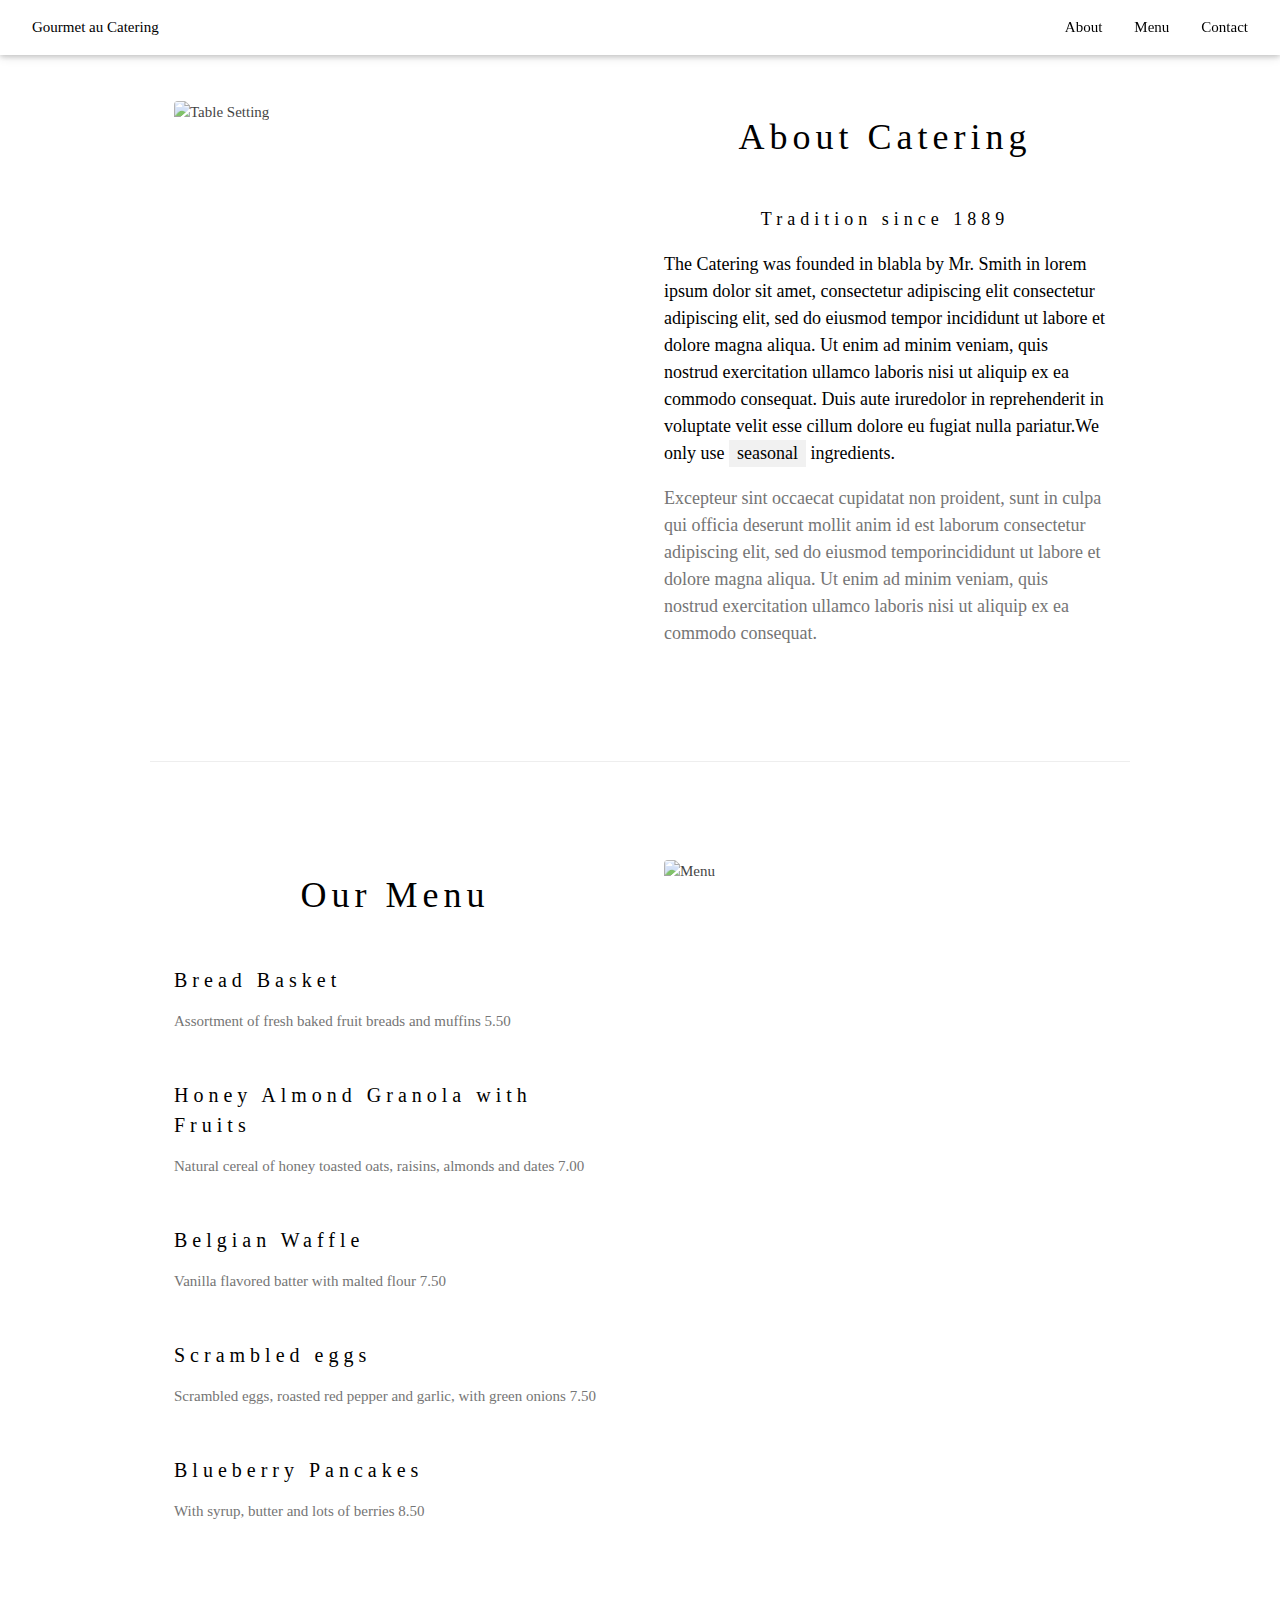
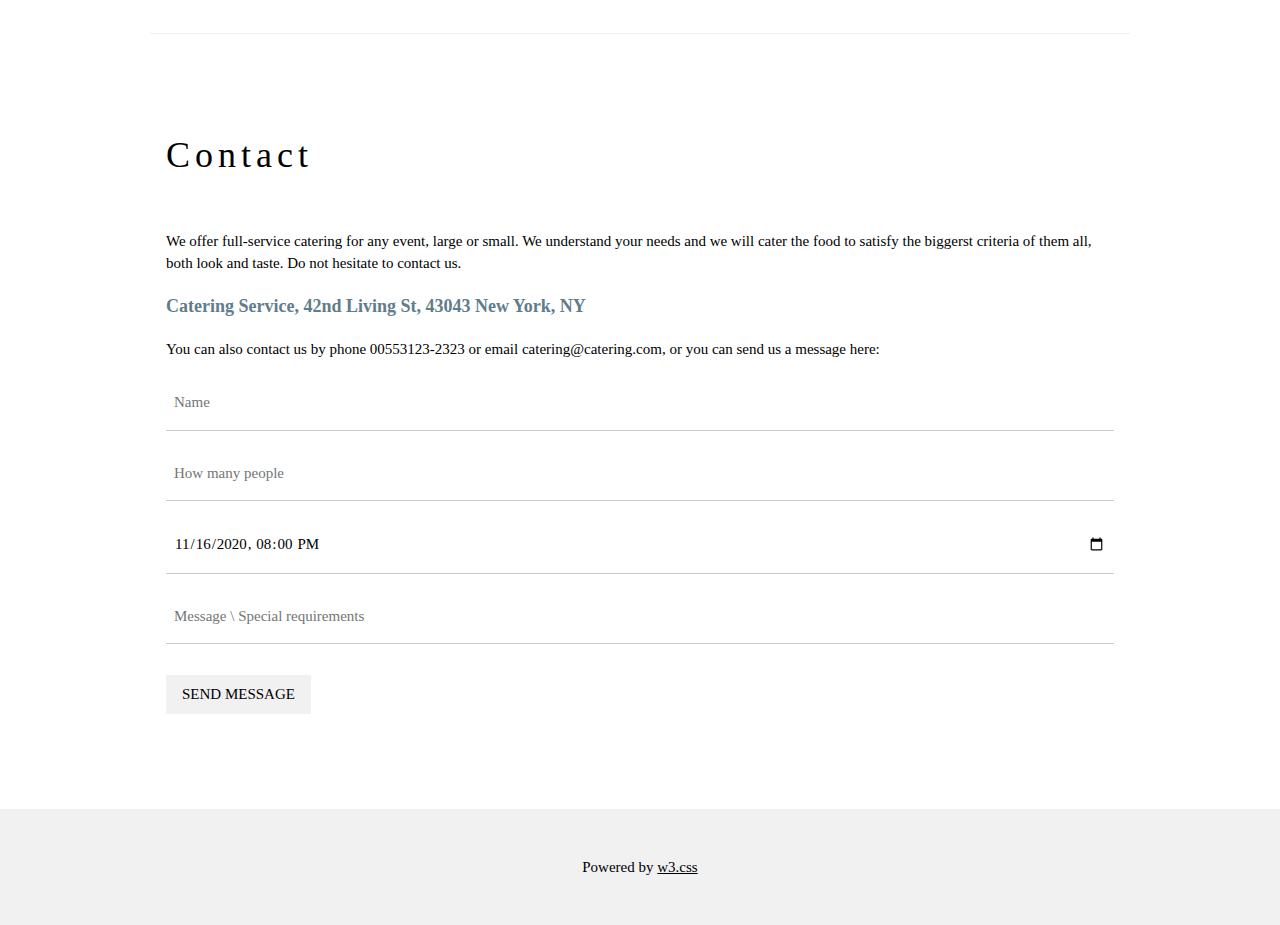
==== Site2/index.html @ 24eac27f "Séparer le style du fichier HTML et le poser dans le fichier style.css" ====
<!DOCTYPE html>
<html>
    <head>
        <title>W3.CSS Template</title>
        <meta charset="UTF-8">
        <meta name="viewport" content="width=device-width, initial-scale=1">
        <link rel="stylesheet" href="https://www.w3schools.com/w3css/4/w3.css">
        <link rel="stylesheet" href="style.css">
    </head>

    <body>
        <!-- Navbar (sit on top) -->
        <div class="w3-top">
            <div class="w3-bar w3-white w3-padding w3-card">
                <a href="#home" class="w3-bar-item w3-button">Gourmet au Catering</a>
                <!-- Right-sided navbar links. Hide them on small screens -->
                <div class="w3-right w3-hide-small">
                    <a href="#about" class="w3-bar-item w3-button">About</a>
                    <a href="#menu" class="w3-bar-item w3-button">Menu</a>
                    <a href="#contact" class="w3-bar-item w3-button">Contact</a>
                </div>
            </div>
        </div>

        <!-- Header -->
        <header class="w3-display-container w3-content w3-wide" id="home">
            <img class="w3-image" src="/w3images/hamburger.jpg" alt="Hamburger Catering" width="1600" height="800">
            <div class="w3-display-bottomleft w3-padding-large w3-opacity">
                <h1 class="w3-xxlarge">Le Catering</h1>
            </div>
        </header>

        <!-- Page content -->
        <div class="w3-content">

            <!-- About Section -->
            <div class="w3-row w3-padding-64" id="about">
                <div class="w3-col m6 w3-padding-large w3-hide-small">
                    <img src="/w3images/tablesetting2.jpg" class="w3-round w3-image w3-opacity-min" alt="Table Setting" width="600" height="750">
                </div>

                <div class="w3-col m6 w3-padding-large">
                    <h1 class="w3-center">About Catering</h1><br>
                    <h5 class="w3-center">Tradition since 1889</h5>
                    <p class="w3-large">The Catering was founded in blabla by Mr. Smith in lorem ipsum dolor sit amet, consectetur adipiscing elit consectetur adipiscing elit, sed do eiusmod tempor incididunt ut labore et dolore magna aliqua. Ut enim ad minim veniam, quis nostrud exercitation ullamco laboris nisi ut aliquip ex ea commodo consequat. Duis aute iruredolor in reprehenderit in voluptate velit esse cillum dolore eu fugiat nulla pariatur.We only use <span class="w3-tag w3-light-grey">seasonal</span> ingredients.</p>
                    <p class="w3-large w3-text-grey w3-hide-medium">Excepteur sint occaecat cupidatat non proident, sunt in culpa qui officia deserunt mollit anim id est laborum consectetur adipiscing elit, sed do eiusmod temporincididunt ut labore et dolore magna aliqua. Ut enim ad minim veniam, quis nostrud exercitation ullamco laboris nisi ut aliquip ex ea commodo consequat.</p>
                </div>
            </div>
        
            <hr>
        
            <!-- Menu Section -->
            <div class="w3-row w3-padding-64" id="menu">
                <div class="w3-col l6 w3-padding-large">
                    <h1 class="w3-center">Our Menu</h1><br>
                    <h4>Bread Basket</h4>
                    <p class="w3-text-grey">Assortment of fresh baked fruit breads and muffins 5.50</p><br>
                    
                    <h4>Honey Almond Granola with Fruits</h4>
                    <p class="w3-text-grey">Natural cereal of honey toasted oats, raisins, almonds and dates 7.00</p><br>
                    
                    <h4>Belgian Waffle</h4>
                    <p class="w3-text-grey">Vanilla flavored batter with malted flour 7.50</p><br>
                    
                    <h4>Scrambled eggs</h4>
                    <p class="w3-text-grey">Scrambled eggs, roasted red pepper and garlic, with green onions 7.50</p><br>
                    
                    <h4>Blueberry Pancakes</h4>
                    <p class="w3-text-grey">With syrup, butter and lots of berries 8.50</p>    
                </div>
                    
                <div class="w3-col l6 w3-padding-large">
                    <img src="/w3images/tablesetting.jpg" class="w3-round w3-image w3-opacity-min" alt="Menu">
                </div>
            </div>

            <hr>

            <!-- Contact Section -->
            <div class="w3-container w3-padding-64" id="contact">
                <h1>Contact</h1><br>
                <p>We offer full-service catering for any event, large or small. We understand your needs and we will cater the food to satisfy the biggerst criteria of them all, both look and taste. Do not hesitate to contact us.</p>
                <p class="w3-text-blue-grey w3-large"><b>Catering Service, 42nd Living St, 43043 New York, NY</b></p>
                <p>You can also contact us by phone 00553123-2323 or email catering@catering.com, or you can send us a message here:</p>
                <form action="/action_page.php" target="_blank">
                    <p><input class="w3-input w3-padding-16" type="text" placeholder="Name" required name="Name"></p>
                    <p><input class="w3-input w3-padding-16" type="number" placeholder="How many people" required name="People"></p>
                    <p><input class="w3-input w3-padding-16" type="datetime-local" placeholder="Date and time" required name="date" value="2020-11-16T20:00"></p>
                    <p><input class="w3-input w3-padding-16" type="text" placeholder="Message \ Special requirements" required name="Message"></p>
                    <p><button class="w3-button w3-light-grey w3-section" type="submit">SEND MESSAGE</button></p>
                </form>
            </div>
    
        <!-- End page content -->
        </div>

        <!-- Footer -->
        <footer class="w3-center w3-light-grey w3-padding-32">
            <p>Powered by <a href="https://www.w3schools.com/w3css/default.asp" title="W3.CSS" target="_blank" class="w3-hover-text-green">w3.css</a></p>
        </footer>

    </body>
</html>
---- Site2/style.css ----
body {font-family: "Times New Roman", Georgia, Serif;}
h1, h2, h3, h4, h5, h6 {
    font-family: "Playfair Display";
    letter-spacing: 5px;
}
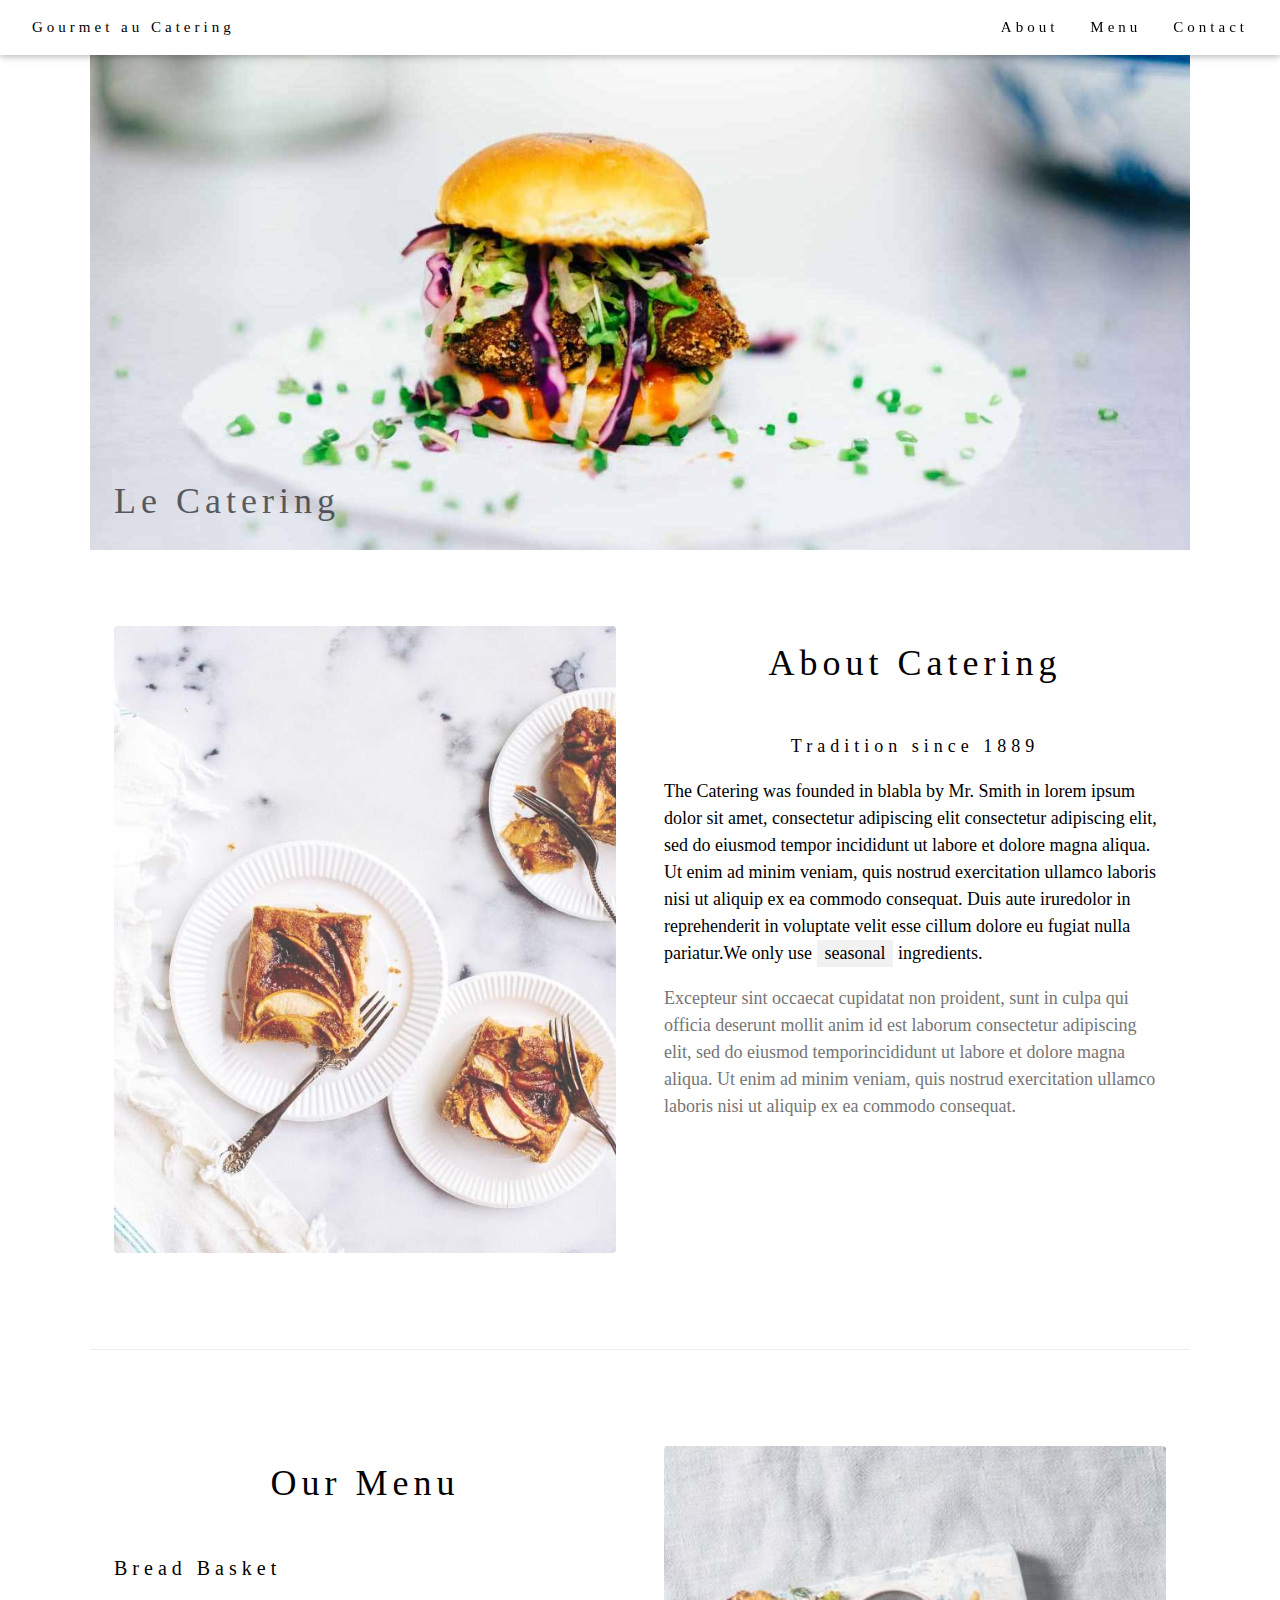
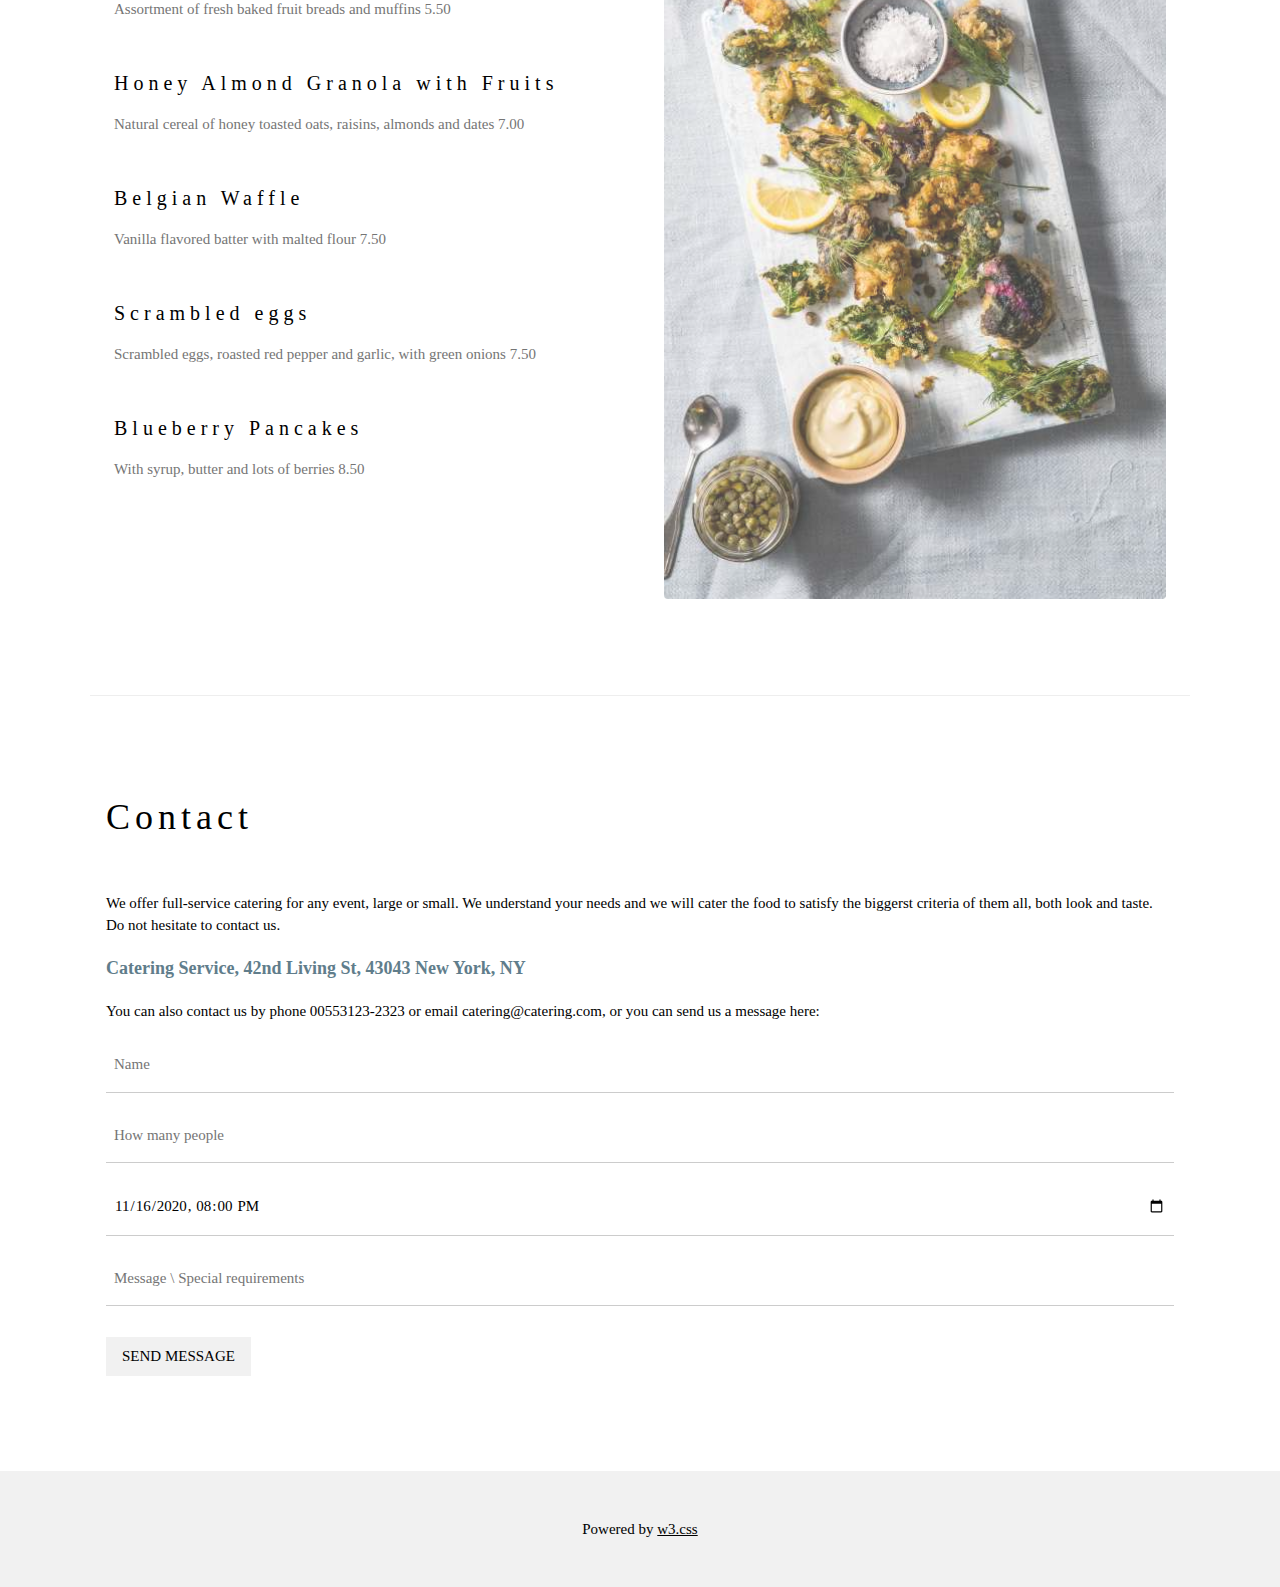
==== commit da7c2e0e: "Ajouter les images et résoudre le conflict entre style du site 1 et 2" ====
--- a/Site2/index.html
+++ b/Site2/index.html
@@ -24,7 +24,7 @@
 
         <!-- Header -->
         <header class="w3-display-container w3-content w3-wide" id="home">
-            <img class="w3-image" src="/w3images/hamburger.jpg" alt="Hamburger Catering" width="1600" height="800">
+            <img class="w3-image" src="w3images/hamburger.jpg" alt="Hamburger Catering" width="1600" height="800">
             <div class="w3-display-bottomleft w3-padding-large w3-opacity">
                 <h1 class="w3-xxlarge">Le Catering</h1>
             </div>
@@ -36,7 +36,7 @@
             <!-- About Section -->
             <div class="w3-row w3-padding-64" id="about">
                 <div class="w3-col m6 w3-padding-large w3-hide-small">
-                    <img src="/w3images/tablesetting2.jpg" class="w3-round w3-image w3-opacity-min" alt="Table Setting" width="600" height="750">
+                    <img src="w3images/tablesetting2.jpg" class="w3-round w3-image w3-opacity-min" alt="Table Setting" width="600" height="750">
                 </div>
 
                 <div class="w3-col m6 w3-padding-large">
@@ -70,7 +70,7 @@
                 </div>
                     
                 <div class="w3-col l6 w3-padding-large">
-                    <img src="/w3images/tablesetting.jpg" class="w3-round w3-image w3-opacity-min" alt="Menu">
+                    <img src="w3images/tablesetting.jpg" class="w3-round w3-image w3-opacity-min" alt="Menu">
                 </div>
             </div>
 
--- a/Site2/style.css
+++ b/Site2/style.css
@@ -1,7 +1,30 @@
-body {font-family: "Times New Roman", Georgia, Serif;}
+body {
+    font-family: "Times New Roman", Georgia, Serif;
+}
+
 h1, h2, h3, h4, h5, h6 {
     font-family: "Playfair Display";
     letter-spacing: 5px;
 }
 
+.w3-border-grey {
+    margin:auto;
+    width:40%;
+}
 
+.w3-bar {
+    letter-spacing: 4px;
+}
+
+.w3-display-container {
+    max-width: 1600px;
+    min-width: 500px
+}
+
+.w3-content {
+    max-width: 1100px
+}
+
+.w3-image {
+    width: 100%
+}
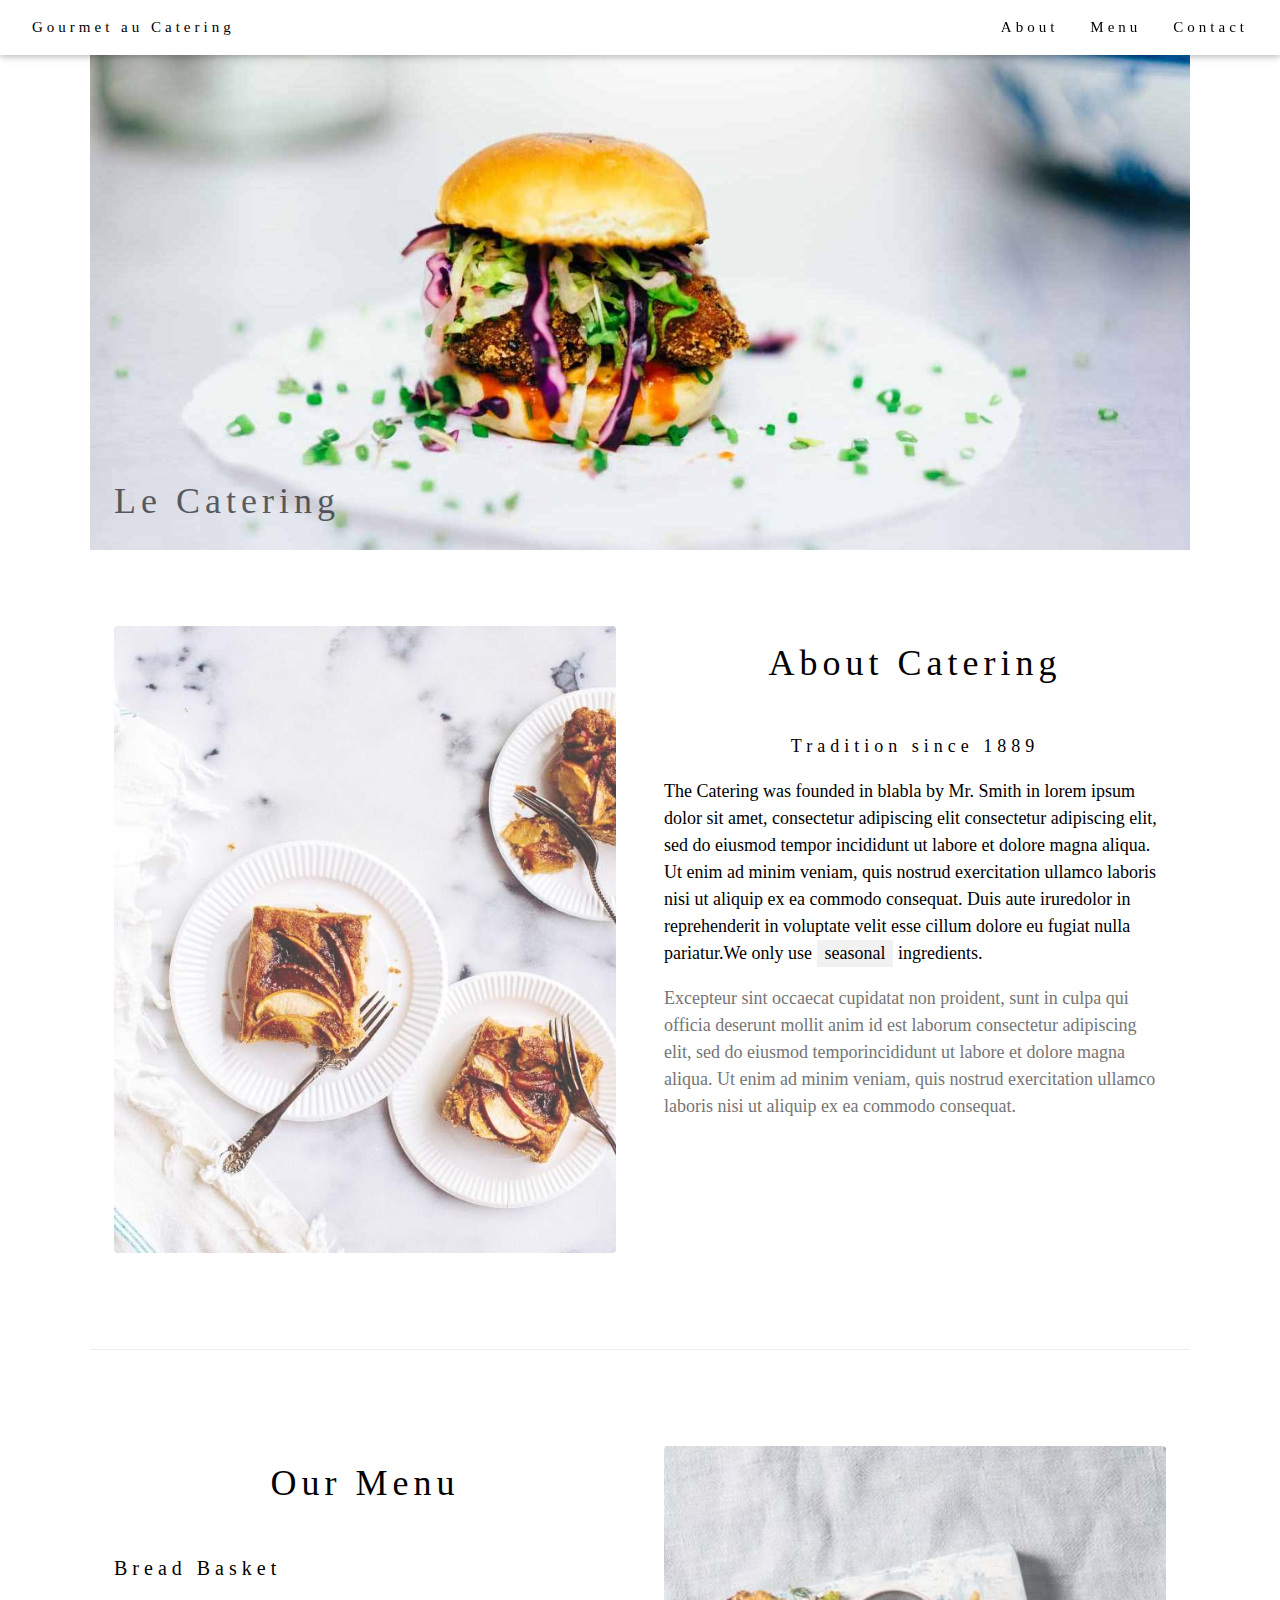
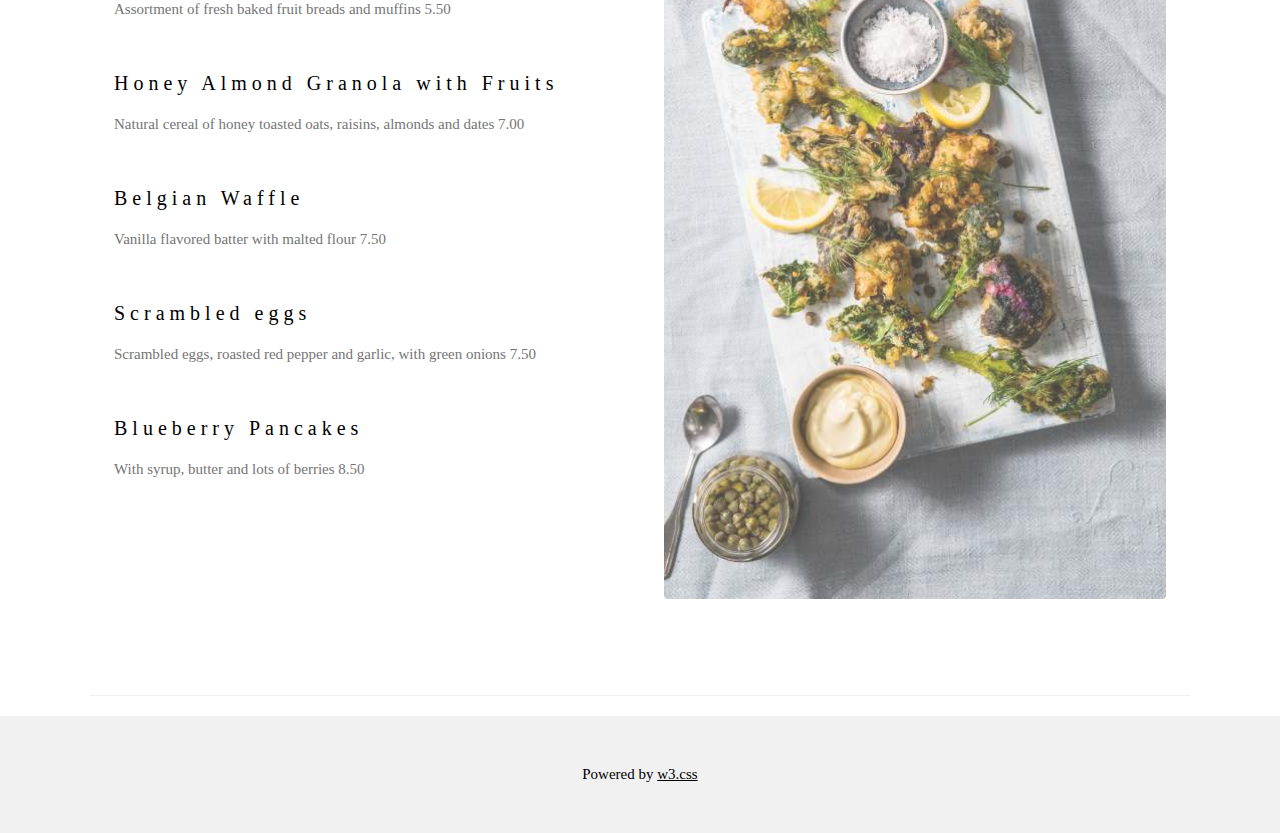
==== commit a49c0cf8: "Séparer la section du contact dans un fichier contact.html" ====
--- a/Site2/index.html
+++ b/Site2/index.html
@@ -17,7 +17,7 @@
                 <div class="w3-right w3-hide-small">
                     <a href="#about" class="w3-bar-item w3-button">About</a>
                     <a href="#menu" class="w3-bar-item w3-button">Menu</a>
-                    <a href="#contact" class="w3-bar-item w3-button">Contact</a>
+                    <a href="contact.html" class="w3-bar-item w3-button">Contact</a>
                 </div>
             </div>
         </div>
@@ -76,20 +76,7 @@
 
             <hr>
 
-            <!-- Contact Section -->
-            <div class="w3-container w3-padding-64" id="contact">
-                <h1>Contact</h1><br>
-                <p>We offer full-service catering for any event, large or small. We understand your needs and we will cater the food to satisfy the biggerst criteria of them all, both look and taste. Do not hesitate to contact us.</p>
-                <p class="w3-text-blue-grey w3-large"><b>Catering Service, 42nd Living St, 43043 New York, NY</b></p>
-                <p>You can also contact us by phone 00553123-2323 or email catering@catering.com, or you can send us a message here:</p>
-                <form action="/action_page.php" target="_blank">
-                    <p><input class="w3-input w3-padding-16" type="text" placeholder="Name" required name="Name"></p>
-                    <p><input class="w3-input w3-padding-16" type="number" placeholder="How many people" required name="People"></p>
-                    <p><input class="w3-input w3-padding-16" type="datetime-local" placeholder="Date and time" required name="date" value="2020-11-16T20:00"></p>
-                    <p><input class="w3-input w3-padding-16" type="text" placeholder="Message \ Special requirements" required name="Message"></p>
-                    <p><button class="w3-button w3-light-grey w3-section" type="submit">SEND MESSAGE</button></p>
-                </form>
-            </div>
+            
     
         <!-- End page content -->
         </div>
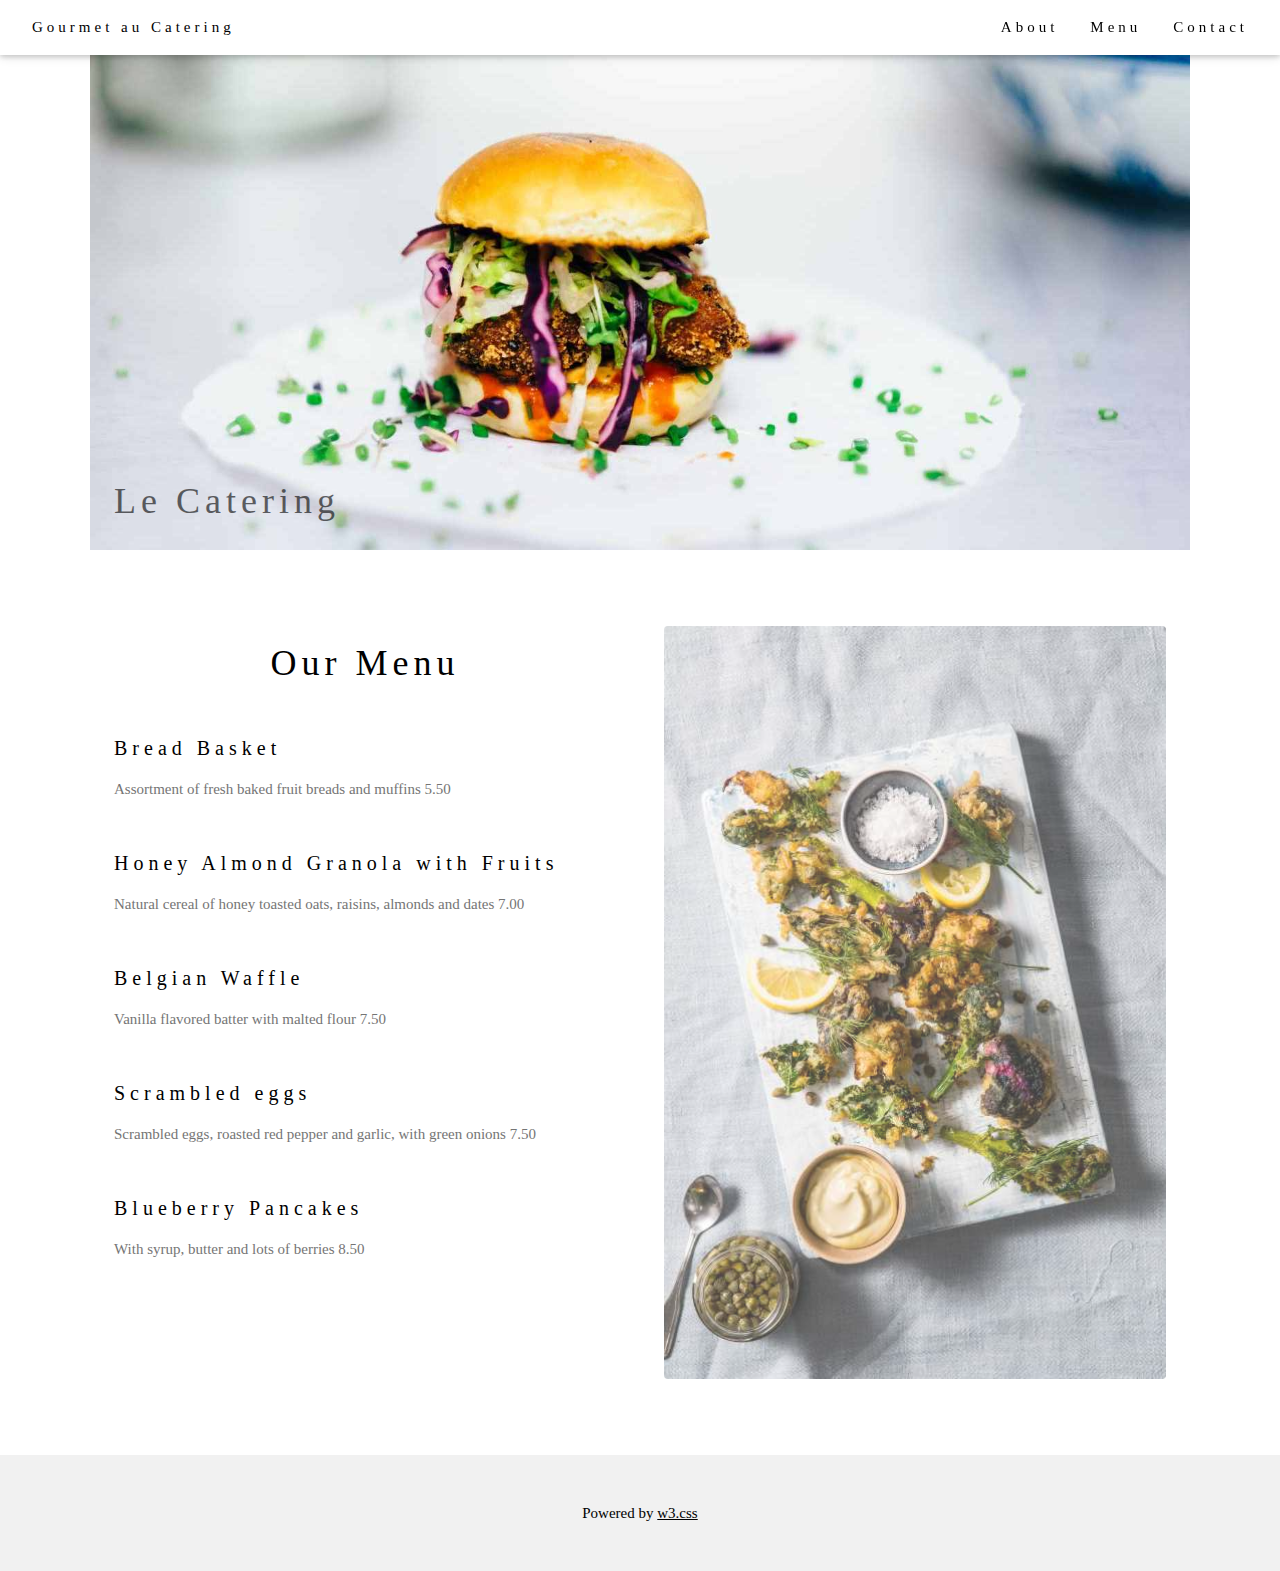
==== commit 7af11c0b: "Séparer la Partie about dans un fichier about.html et ajouter la partie footer à contact.html" ====
--- a/Site2/index.html
+++ b/Site2/index.html
@@ -15,7 +15,7 @@
                 <a href="#home" class="w3-bar-item w3-button">Gourmet au Catering</a>
                 <!-- Right-sided navbar links. Hide them on small screens -->
                 <div class="w3-right w3-hide-small">
-                    <a href="#about" class="w3-bar-item w3-button">About</a>
+                    <a href="about.html" class="w3-bar-item w3-button">About</a>
                     <a href="#menu" class="w3-bar-item w3-button">Menu</a>
                     <a href="contact.html" class="w3-bar-item w3-button">Contact</a>
                 </div>
@@ -33,22 +33,6 @@
         <!-- Page content -->
         <div class="w3-content">
 
-            <!-- About Section -->
-            <div class="w3-row w3-padding-64" id="about">
-                <div class="w3-col m6 w3-padding-large w3-hide-small">
-                    <img src="w3images/tablesetting2.jpg" class="w3-round w3-image w3-opacity-min" alt="Table Setting" width="600" height="750">
-                </div>
-
-                <div class="w3-col m6 w3-padding-large">
-                    <h1 class="w3-center">About Catering</h1><br>
-                    <h5 class="w3-center">Tradition since 1889</h5>
-                    <p class="w3-large">The Catering was founded in blabla by Mr. Smith in lorem ipsum dolor sit amet, consectetur adipiscing elit consectetur adipiscing elit, sed do eiusmod tempor incididunt ut labore et dolore magna aliqua. Ut enim ad minim veniam, quis nostrud exercitation ullamco laboris nisi ut aliquip ex ea commodo consequat. Duis aute iruredolor in reprehenderit in voluptate velit esse cillum dolore eu fugiat nulla pariatur.We only use <span class="w3-tag w3-light-grey">seasonal</span> ingredients.</p>
-                    <p class="w3-large w3-text-grey w3-hide-medium">Excepteur sint occaecat cupidatat non proident, sunt in culpa qui officia deserunt mollit anim id est laborum consectetur adipiscing elit, sed do eiusmod temporincididunt ut labore et dolore magna aliqua. Ut enim ad minim veniam, quis nostrud exercitation ullamco laboris nisi ut aliquip ex ea commodo consequat.</p>
-                </div>
-            </div>
-        
-            <hr>
-        
             <!-- Menu Section -->
             <div class="w3-row w3-padding-64" id="menu">
                 <div class="w3-col l6 w3-padding-large">
@@ -74,10 +58,6 @@
                 </div>
             </div>
 
-            <hr>
-
-            
-    
         <!-- End page content -->
         </div>
 
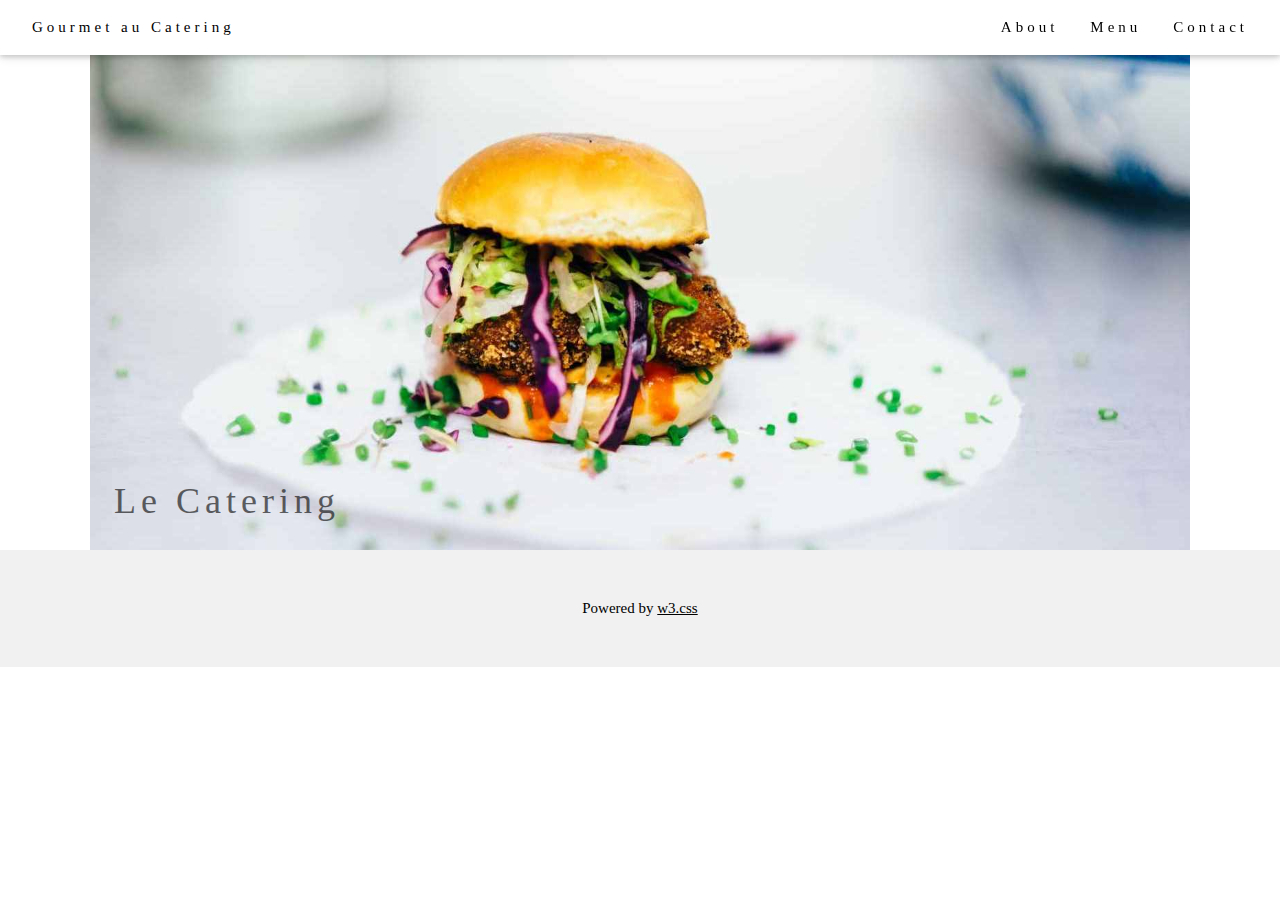
==== commit 007d56de: "Séparer la partie menu dans un fichier menu.html et modifier les liens dans navbar" ====
--- a/Site2/index.html
+++ b/Site2/index.html
@@ -16,7 +16,7 @@
                 <!-- Right-sided navbar links. Hide them on small screens -->
                 <div class="w3-right w3-hide-small">
                     <a href="about.html" class="w3-bar-item w3-button">About</a>
-                    <a href="#menu" class="w3-bar-item w3-button">Menu</a>
+                    <a href="menu.html" class="w3-bar-item w3-button">Menu</a>
                     <a href="contact.html" class="w3-bar-item w3-button">Contact</a>
                 </div>
             </div>
@@ -30,37 +30,6 @@
             </div>
         </header>
 
-        <!-- Page content -->
-        <div class="w3-content">
-
-            <!-- Menu Section -->
-            <div class="w3-row w3-padding-64" id="menu">
-                <div class="w3-col l6 w3-padding-large">
-                    <h1 class="w3-center">Our Menu</h1><br>
-                    <h4>Bread Basket</h4>
-                    <p class="w3-text-grey">Assortment of fresh baked fruit breads and muffins 5.50</p><br>
-                    
-                    <h4>Honey Almond Granola with Fruits</h4>
-                    <p class="w3-text-grey">Natural cereal of honey toasted oats, raisins, almonds and dates 7.00</p><br>
-                    
-                    <h4>Belgian Waffle</h4>
-                    <p class="w3-text-grey">Vanilla flavored batter with malted flour 7.50</p><br>
-                    
-                    <h4>Scrambled eggs</h4>
-                    <p class="w3-text-grey">Scrambled eggs, roasted red pepper and garlic, with green onions 7.50</p><br>
-                    
-                    <h4>Blueberry Pancakes</h4>
-                    <p class="w3-text-grey">With syrup, butter and lots of berries 8.50</p>    
-                </div>
-                    
-                <div class="w3-col l6 w3-padding-large">
-                    <img src="w3images/tablesetting.jpg" class="w3-round w3-image w3-opacity-min" alt="Menu">
-                </div>
-            </div>
-
-        <!-- End page content -->
-        </div>
-
         <!-- Footer -->
         <footer class="w3-center w3-light-grey w3-padding-32">
             <p>Powered by <a href="https://www.w3schools.com/w3css/default.asp" title="W3.CSS" target="_blank" class="w3-hover-text-green">w3.css</a></p>
